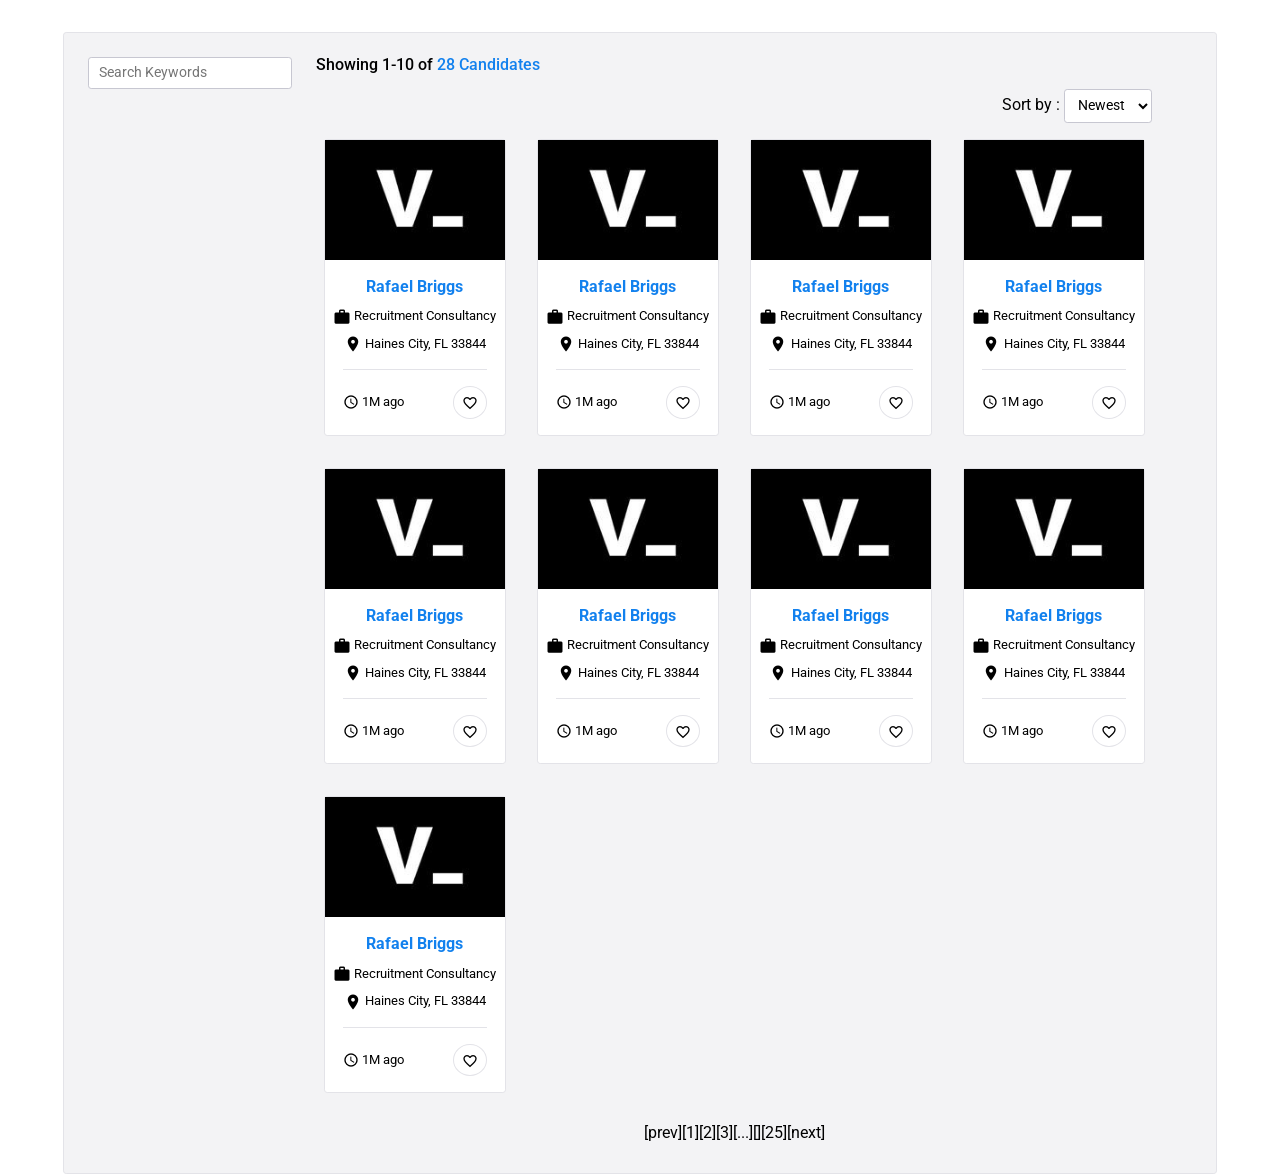
==== index.html @ 1dfc830b "Initial commit" ====
<!DOCTYPE html>
<html lang="en">

<head>
    <meta charset="UTF-8">
    <meta http-equiv="X-UA-Compatible" content="IE=edge">
    <meta name="viewport" content="width=device-width, initial-scale=1.0">
    <title>V_Camp Challenge JS</title>

    <!-- fonts from google -->
    <link rel="preconnect" href="https://fonts.googleapis.com">
    <link rel="preconnect" href="https://fonts.gstatic.com" crossorigin>
    <link href="https://fonts.googleapis.com/css2?family=Roboto:wght@300;400;500;700&display=swap" rel="stylesheet">

    <!-- icons from google -->
    <link
        href="https://fonts.googleapis.com/css?family=Material+Icons|Material+Icons+Outlined|Material+Icons+Two+Tone|Material+Icons+Round|Material+Icons+Sharp"
        rel="stylesheet">

    <link rel="stylesheet" href="css/reset.css">
    <link rel="stylesheet" href="css/styles.css">
</head>

<body>
    <div class="wrapper">
        <div class="search__container">
            <!-- columna 1 -->
            <input class="input" type="text" placeholder="Search Keywords">
        </div>

        <main>
            <!-- columna 2 -->
            <div class="search__showing">Showing <span class="showing__number">1-10</span> of <span class="showing__max">28 Candidates</span></div>

            <div class="sort__container">
                <label for="sort">Sort by :</label>
                <select class="input" id="sort" name="sort">
                    <option value="Newest">Newest</option>
                    <option value="value2">value2</option>
                </select>
            </div>

            <div class="users__container">

                <!-- card de prueba -->
                <div class="card">
                    <div class="card__image">
                        <img src="./images/valtech.jpg" alt="">
                    </div>
                    <div class="card__info">
                        <h2 class="card__title">
                            Rafael Briggs
                        </h2>
                        <div class="card__role">
                            <span class="material-icons">
                                work
                            </span>
                            <p class="card__role__text">
                                Recruitment Consultancy
                            </p>
                        </div>
                        <div class="card__location">
                            <span class="material-icons">
                                place
                            </span>
                            <p class="card__location__text">
                                Haines City, FL 33844
                            </p>
                        </div>
                    </div>

                    <div class="card__footer">
                        <span class="card__date">
                            <span class="material-icons-outlined card__date__icon">
                                watch_later
                            </span>
                            <p class="card__date__text">1M ago</p>
                        </span>
                        <button class="btnLike">
                            <span class="material-icons-outlined">
                                favorite_border
                            </span>
                        </button>
                    </div>

                </div>
                <!-- Termina card de prueba -->

                <!-- card de prueba -->
                <div class="card">
                    <div class="card__image">
                        <img src="./images/valtech.jpg" alt="">
                    </div>
                    <div class="card__info">
                        <h2 class="card__title">
                            Rafael Briggs
                        </h2>
                        <div class="card__role">
                            <span class="material-icons">
                                work
                            </span>
                            <p class="card__role__text">
                                Recruitment Consultancy
                            </p>
                        </div>
                        <div class="card__location">
                            <span class="material-icons">
                                place
                            </span>
                            <p class="card__location__text">
                                Haines City, FL 33844
                            </p>
                        </div>
                    </div>

                    <div class="card__footer">
                        <span class="card__date">
                            <span class="material-icons-outlined card__date__icon">
                                watch_later
                            </span>
                            <p class="card__date__text">1M ago</p>
                        </span>
                        <button class="btnLike">
                            <span class="material-icons-outlined">
                                favorite_border
                            </span>
                        </button>
                    </div>

                </div>
                <!-- Termina card de prueba -->

                <!-- card de prueba -->
                <div class="card">
                    <div class="card__image">
                        <img src="./images/valtech.jpg" alt="">
                    </div>
                    <div class="card__info">
                        <h2 class="card__title">
                            Rafael Briggs
                        </h2>
                        <div class="card__role">
                            <span class="material-icons">
                                work
                            </span>
                            <p class="card__role__text">
                                Recruitment Consultancy
                            </p>
                        </div>
                        <div class="card__location">
                            <span class="material-icons">
                                place
                            </span>
                            <p class="card__location__text">
                                Haines City, FL 33844
                            </p>
                        </div>
                    </div>

                    <div class="card__footer">
                        <span class="card__date">
                            <span class="material-icons-outlined card__date__icon">
                                watch_later
                            </span>
                            <p class="card__date__text">1M ago</p>
                        </span>
                        <button class="btnLike">
                            <span class="material-icons-outlined">
                                favorite_border
                            </span>
                        </button>
                    </div>

                </div>
                <!-- Termina card de prueba -->
                <!-- card de prueba -->
                <div class="card">
                    <div class="card__image">
                        <img src="./images/valtech.jpg" alt="">
                    </div>
                    <div class="card__info">
                        <h2 class="card__title">
                            Rafael Briggs
                        </h2>
                        <div class="card__role">
                            <span class="material-icons">
                                work
                            </span>
                            <p class="card__role__text">
                                Recruitment Consultancy
                            </p>
                        </div>
                        <div class="card__location">
                            <span class="material-icons">
                                place
                            </span>
                            <p class="card__location__text">
                                Haines City, FL 33844
                            </p>
                        </div>
                    </div>

                    <div class="card__footer">
                        <span class="card__date">
                            <span class="material-icons-outlined card__date__icon">
                                watch_later
                            </span>
                            <p class="card__date__text">1M ago</p>
                        </span>
                        <button class="btnLike">
                            <span class="material-icons-outlined">
                                favorite_border
                            </span>
                        </button>
                    </div>

                </div>
                <!-- Termina card de prueba -->
                <!-- card de prueba -->
                <div class="card">
                    <div class="card__image">
                        <img src="./images/valtech.jpg" alt="">
                    </div>
                    <div class="card__info">
                        <h2 class="card__title">
                            Rafael Briggs
                        </h2>
                        <div class="card__role">
                            <span class="material-icons">
                                work
                            </span>
                            <p class="card__role__text">
                                Recruitment Consultancy
                            </p>
                        </div>
                        <div class="card__location">
                            <span class="material-icons">
                                place
                            </span>
                            <p class="card__location__text">
                                Haines City, FL 33844
                            </p>
                        </div>
                    </div>

                    <div class="card__footer">
                        <span class="card__date">
                            <span class="material-icons-outlined card__date__icon">
                                watch_later
                            </span>
                            <p class="card__date__text">1M ago</p>
                        </span>
                        <button class="btnLike">
                            <span class="material-icons-outlined">
                                favorite_border
                            </span>
                        </button>
                    </div>

                </div>
                <!-- Termina card de prueba -->
                <!-- card de prueba -->
                <div class="card">
                    <div class="card__image">
                        <img src="./images/valtech.jpg" alt="">
                    </div>
                    <div class="card__info">
                        <h2 class="card__title">
                            Rafael Briggs
                        </h2>
                        <div class="card__role">
                            <span class="material-icons">
                                work
                            </span>
                            <p class="card__role__text">
                                Recruitment Consultancy
                            </p>
                        </div>
                        <div class="card__location">
                            <span class="material-icons">
                                place
                            </span>
                            <p class="card__location__text">
                                Haines City, FL 33844
                            </p>
                        </div>
                    </div>

                    <div class="card__footer">
                        <span class="card__date">
                            <span class="material-icons-outlined card__date__icon">
                                watch_later
                            </span>
                            <p class="card__date__text">1M ago</p>
                        </span>
                        <button class="btnLike">
                            <span class="material-icons-outlined">
                                favorite_border
                            </span>
                        </button>
                    </div>

                </div>
                <!-- Termina card de prueba -->
                <!-- card de prueba -->
                <div class="card">
                    <div class="card__image">
                        <img src="./images/valtech.jpg" alt="">
                    </div>
                    <div class="card__info">
                        <h2 class="card__title">
                            Rafael Briggs
                        </h2>
                        <div class="card__role">
                            <span class="material-icons">
                                work
                            </span>
                            <p class="card__role__text">
                                Recruitment Consultancy
                            </p>
                        </div>
                        <div class="card__location">
                            <span class="material-icons">
                                place
                            </span>
                            <p class="card__location__text">
                                Haines City, FL 33844
                            </p>
                        </div>
                    </div>

                    <div class="card__footer">
                        <span class="card__date">
                            <span class="material-icons-outlined card__date__icon">
                                watch_later
                            </span>
                            <p class="card__date__text">1M ago</p>
                        </span>
                        <button class="btnLike">
                            <span class="material-icons-outlined">
                                favorite_border
                            </span>
                        </button>
                    </div>

                </div>
                <!-- Termina card de prueba -->
                <!-- card de prueba -->
                <div class="card">
                    <div class="card__image">
                        <img src="./images/valtech.jpg" alt="">
                    </div>
                    <div class="card__info">
                        <h2 class="card__title">
                            Rafael Briggs
                        </h2>
                        <div class="card__role">
                            <span class="material-icons">
                                work
                            </span>
                            <p class="card__role__text">
                                Recruitment Consultancy
                            </p>
                        </div>
                        <div class="card__location">
                            <span class="material-icons">
                                place
                            </span>
                            <p class="card__location__text">
                                Haines City, FL 33844
                            </p>
                        </div>
                    </div>

                    <div class="card__footer">
                        <span class="card__date">
                            <span class="material-icons-outlined card__date__icon">
                                watch_later
                            </span>
                            <p class="card__date__text">1M ago</p>
                        </span>
                        <button class="btnLike">
                            <span class="material-icons-outlined">
                                favorite_border
                            </span>
                        </button>
                    </div>

                </div>
                <!-- Termina card de prueba -->
                <!-- card de prueba -->
                <div class="card">
                    <div class="card__image">
                        <img src="./images/valtech.jpg" alt="">
                    </div>
                    <div class="card__info">
                        <h2 class="card__title">
                            Rafael Briggs
                        </h2>
                        <div class="card__role">
                            <span class="material-icons">
                                work
                            </span>
                            <p class="card__role__text">
                                Recruitment Consultancy
                            </p>
                        </div>
                        <div class="card__location">
                            <span class="material-icons">
                                place
                            </span>
                            <p class="card__location__text">
                                Haines City, FL 33844
                            </p>
                        </div>
                    </div>

                    <div class="card__footer">
                        <span class="card__date">
                            <span class="material-icons-outlined card__date__icon">
                                watch_later
                            </span>
                            <p class="card__date__text">1M ago</p>
                        </span>
                        <button class="btnLike">
                            <span class="material-icons-outlined">
                                favorite_border
                            </span>
                        </button>
                    </div>

                </div>
                <!-- Termina card de prueba -->

            </div>

            <div class="pagination__container">
                [prev][1][2][3][...][][25][next]
            </div>
        </main>
    </div>
</body>

</html>
---- css/styles.css ----
:root {
    /* Variables */
    --base-color: #f3f3f5; /*  hsl(240, 9%, 96%  */
    --strong-darker-base-color: hsl(240, 9%, 80%);
    --darker-base-color: hsl(240, 9%, 90%);
    --blue-color: #1281ee;
    --white-color: #ffffff;
    --black-color: #47494b;

    --card-width: 180px;
}

* {
    font-family: Roboto;
}

/* ------ Estructura ----- */
body {
    display: flex;
    align-items: center;
    justify-content: center;
    /* border: 2px solid orange; */
}

.wrapper {
    background-color: var(--base-color);
    margin-top: 2rem;
    padding-top: 1.5rem;
    display: grid;
    grid-template-columns: auto 1fr;
    border: 1px solid var(--darker-base-color);
    border-radius: 0.2rem;
    width: 90%;
}

.search__container {
    margin: 0 1.5rem;
}

main {
    display: flex;
    flex-direction: column;
    align-items: center;
    justify-content: center;
    /* border: 2px solid red; */
    margin-right: 4rem;
}

.search__showing {
    align-self: start;
    font-weight: 500;
}
.showing__number {
}
.showing__max {
    color: var(--blue-color);
}

.sort__container {
    padding: 1rem 0;
    align-self: end;
    /* border: 2px solid purple; */
}

.users__container {
    width: 100%;
    /* border: 2px solid blue; */
    display: grid;
    grid-template-columns: repeat(auto-fit, minmax(var(--card-width), 1fr));
    align-items: center;
    justify-items: center;
    grid-column-gap: 1rem;
    grid-row-gap: 2rem;
}

/* ----- start of card ----- */
.card {
    display: flex;
    flex-direction: column;
    align-items: center;
    width: var(--card-width);
    /* border: 2px solid yellowgreen; */
    background-color: var(--white-color);
    border: 1px solid var(--darker-base-color);
    border-radius: 0.2rem;
}

.card__image {
    width: 100%;
    height: 120px;
    background-color: grey;
}
.card__image > img {
    width: 100%;
    height: 100%;
    object-fit: cover;
}

.card__info {
    /* border: 2px solid red; */
    width: 100%;
    display: flex;
    flex-direction: column;
    align-items: center;
    justify-content: center;
}

.card__title {
    color: var(--blue-color);
    margin-top: 1.2rem;
    margin-bottom: 0.5rem;
}

.card__role,
.card__location {
    font-size: 0.8rem;
    margin: 0.3rem 0;
    display: flex;
    align-items: center;
    justify-content: center;
    /* border: 2px solid orange; */
}

.card__footer {
    width: 80%;
    display: flex;
    align-items: center;
    justify-content: space-between;
    /* border: 2px solid orange; */
    padding: 1rem 0;
    margin-top: 0.7rem;
    border-top: 1px solid var(--darker-base-color);
}

.card__date {
    display: flex;
    align-items: center;
    justify-content: center;
    /* border: 2px solid purple; */
}
.card__date__icon {
    /* margin-right: 0.1rem; */
}
.card__date__text {
    font-size: 0.8rem;
    margin-left: 0.2rem;
    width: 4rem;
    /* border: 2px solid red; */
}

.btnLike {
    background-color: var(--white-color);
    border-radius: 50%;
    outline: none;
    border: none;
    padding: 0.5rem;
    padding-bottom: 0.2rem;
    cursor: pointer;
    border: 1px solid var(--darker-base-color);
}

/* ----- end of card ----- */

.pagination__container {
    padding: 2rem 0;
}
/* ----- end of Estructura ----- */

/* ----- estilos generales ----- */

.input {
    background-color: var(--white-color);
    padding: 0.4rem 0.6rem;
    font-size: 0.9rem;
    border-radius: 0.2rem;
    outline: none;
    font-weight: 400;
    border: 0.05rem solid var(--strong-darker-base-color);
    color: black;
}
/* ---- end of estilos generales ----- */

.material-icons {
    font-size: 18px;
    margin-right: 0.2rem;
}

.material-icons-outlined {
    font-size: 16px;
}
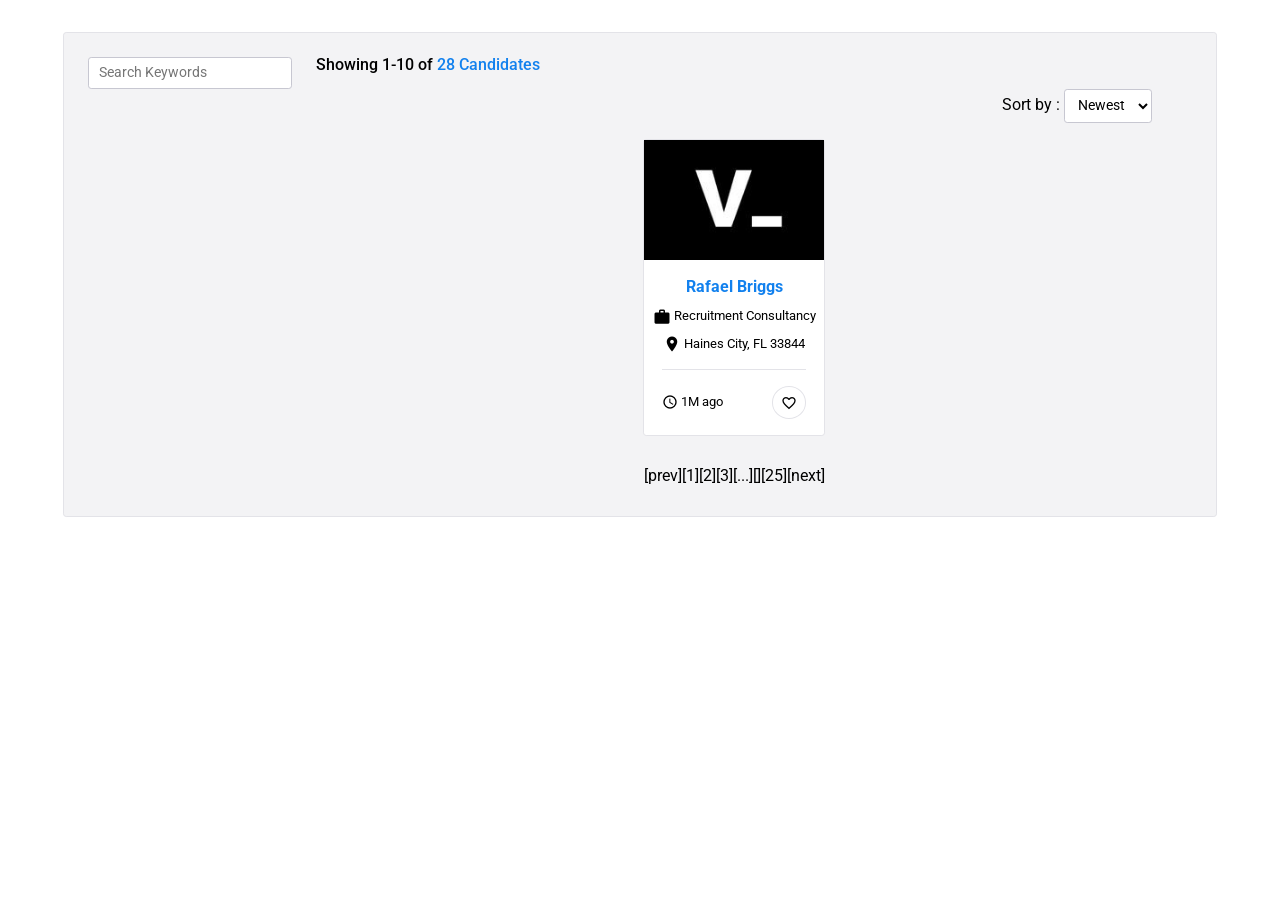
==== commit d5b9fe45: "fetch fully working. Cards done." ====
--- a/index.html
+++ b/index.html
@@ -44,355 +44,11 @@
 
                 <!-- card de prueba -->
                 <div class="card">
+
                     <div class="card__image">
                         <img src="./images/valtech.jpg" alt="">
                     </div>
-                    <div class="card__info">
-                        <h2 class="card__title">
-                            Rafael Briggs
-                        </h2>
-                        <div class="card__role">
-                            <span class="material-icons">
-                                work
-                            </span>
-                            <p class="card__role__text">
-                                Recruitment Consultancy
-                            </p>
-                        </div>
-                        <div class="card__location">
-                            <span class="material-icons">
-                                place
-                            </span>
-                            <p class="card__location__text">
-                                Haines City, FL 33844
-                            </p>
-                        </div>
-                    </div>
-
-                    <div class="card__footer">
-                        <span class="card__date">
-                            <span class="material-icons-outlined card__date__icon">
-                                watch_later
-                            </span>
-                            <p class="card__date__text">1M ago</p>
-                        </span>
-                        <button class="btnLike">
-                            <span class="material-icons-outlined">
-                                favorite_border
-                            </span>
-                        </button>
-                    </div>
-
-                </div>
-                <!-- Termina card de prueba -->
-
-                <!-- card de prueba -->
-                <div class="card">
-                    <div class="card__image">
-                        <img src="./images/valtech.jpg" alt="">
-                    </div>
-                    <div class="card__info">
-                        <h2 class="card__title">
-                            Rafael Briggs
-                        </h2>
-                        <div class="card__role">
-                            <span class="material-icons">
-                                work
-                            </span>
-                            <p class="card__role__text">
-                                Recruitment Consultancy
-                            </p>
-                        </div>
-                        <div class="card__location">
-                            <span class="material-icons">
-                                place
-                            </span>
-                            <p class="card__location__text">
-                                Haines City, FL 33844
-                            </p>
-                        </div>
-                    </div>
-
-                    <div class="card__footer">
-                        <span class="card__date">
-                            <span class="material-icons-outlined card__date__icon">
-                                watch_later
-                            </span>
-                            <p class="card__date__text">1M ago</p>
-                        </span>
-                        <button class="btnLike">
-                            <span class="material-icons-outlined">
-                                favorite_border
-                            </span>
-                        </button>
-                    </div>
-
-                </div>
-                <!-- Termina card de prueba -->
-
-                <!-- card de prueba -->
-                <div class="card">
-                    <div class="card__image">
-                        <img src="./images/valtech.jpg" alt="">
-                    </div>
-                    <div class="card__info">
-                        <h2 class="card__title">
-                            Rafael Briggs
-                        </h2>
-                        <div class="card__role">
-                            <span class="material-icons">
-                                work
-                            </span>
-                            <p class="card__role__text">
-                                Recruitment Consultancy
-                            </p>
-                        </div>
-                        <div class="card__location">
-                            <span class="material-icons">
-                                place
-                            </span>
-                            <p class="card__location__text">
-                                Haines City, FL 33844
-                            </p>
-                        </div>
-                    </div>
-
-                    <div class="card__footer">
-                        <span class="card__date">
-                            <span class="material-icons-outlined card__date__icon">
-                                watch_later
-                            </span>
-                            <p class="card__date__text">1M ago</p>
-                        </span>
-                        <button class="btnLike">
-                            <span class="material-icons-outlined">
-                                favorite_border
-                            </span>
-                        </button>
-                    </div>
-
-                </div>
-                <!-- Termina card de prueba -->
-                <!-- card de prueba -->
-                <div class="card">
-                    <div class="card__image">
-                        <img src="./images/valtech.jpg" alt="">
-                    </div>
-                    <div class="card__info">
-                        <h2 class="card__title">
-                            Rafael Briggs
-                        </h2>
-                        <div class="card__role">
-                            <span class="material-icons">
-                                work
-                            </span>
-                            <p class="card__role__text">
-                                Recruitment Consultancy
-                            </p>
-                        </div>
-                        <div class="card__location">
-                            <span class="material-icons">
-                                place
-                            </span>
-                            <p class="card__location__text">
-                                Haines City, FL 33844
-                            </p>
-                        </div>
-                    </div>
-
-                    <div class="card__footer">
-                        <span class="card__date">
-                            <span class="material-icons-outlined card__date__icon">
-                                watch_later
-                            </span>
-                            <p class="card__date__text">1M ago</p>
-                        </span>
-                        <button class="btnLike">
-                            <span class="material-icons-outlined">
-                                favorite_border
-                            </span>
-                        </button>
-                    </div>
-
-                </div>
-                <!-- Termina card de prueba -->
-                <!-- card de prueba -->
-                <div class="card">
-                    <div class="card__image">
-                        <img src="./images/valtech.jpg" alt="">
-                    </div>
-                    <div class="card__info">
-                        <h2 class="card__title">
-                            Rafael Briggs
-                        </h2>
-                        <div class="card__role">
-                            <span class="material-icons">
-                                work
-                            </span>
-                            <p class="card__role__text">
-                                Recruitment Consultancy
-                            </p>
-                        </div>
-                        <div class="card__location">
-                            <span class="material-icons">
-                                place
-                            </span>
-                            <p class="card__location__text">
-                                Haines City, FL 33844
-                            </p>
-                        </div>
-                    </div>
-
-                    <div class="card__footer">
-                        <span class="card__date">
-                            <span class="material-icons-outlined card__date__icon">
-                                watch_later
-                            </span>
-                            <p class="card__date__text">1M ago</p>
-                        </span>
-                        <button class="btnLike">
-                            <span class="material-icons-outlined">
-                                favorite_border
-                            </span>
-                        </button>
-                    </div>
-
-                </div>
-                <!-- Termina card de prueba -->
-                <!-- card de prueba -->
-                <div class="card">
-                    <div class="card__image">
-                        <img src="./images/valtech.jpg" alt="">
-                    </div>
-                    <div class="card__info">
-                        <h2 class="card__title">
-                            Rafael Briggs
-                        </h2>
-                        <div class="card__role">
-                            <span class="material-icons">
-                                work
-                            </span>
-                            <p class="card__role__text">
-                                Recruitment Consultancy
-                            </p>
-                        </div>
-                        <div class="card__location">
-                            <span class="material-icons">
-                                place
-                            </span>
-                            <p class="card__location__text">
-                                Haines City, FL 33844
-                            </p>
-                        </div>
-                    </div>
-
-                    <div class="card__footer">
-                        <span class="card__date">
-                            <span class="material-icons-outlined card__date__icon">
-                                watch_later
-                            </span>
-                            <p class="card__date__text">1M ago</p>
-                        </span>
-                        <button class="btnLike">
-                            <span class="material-icons-outlined">
-                                favorite_border
-                            </span>
-                        </button>
-                    </div>
-
-                </div>
-                <!-- Termina card de prueba -->
-                <!-- card de prueba -->
-                <div class="card">
-                    <div class="card__image">
-                        <img src="./images/valtech.jpg" alt="">
-                    </div>
-                    <div class="card__info">
-                        <h2 class="card__title">
-                            Rafael Briggs
-                        </h2>
-                        <div class="card__role">
-                            <span class="material-icons">
-                                work
-                            </span>
-                            <p class="card__role__text">
-                                Recruitment Consultancy
-                            </p>
-                        </div>
-                        <div class="card__location">
-                            <span class="material-icons">
-                                place
-                            </span>
-                            <p class="card__location__text">
-                                Haines City, FL 33844
-                            </p>
-                        </div>
-                    </div>
-
-                    <div class="card__footer">
-                        <span class="card__date">
-                            <span class="material-icons-outlined card__date__icon">
-                                watch_later
-                            </span>
-                            <p class="card__date__text">1M ago</p>
-                        </span>
-                        <button class="btnLike">
-                            <span class="material-icons-outlined">
-                                favorite_border
-                            </span>
-                        </button>
-                    </div>
-
-                </div>
-                <!-- Termina card de prueba -->
-                <!-- card de prueba -->
-                <div class="card">
-                    <div class="card__image">
-                        <img src="./images/valtech.jpg" alt="">
-                    </div>
-                    <div class="card__info">
-                        <h2 class="card__title">
-                            Rafael Briggs
-                        </h2>
-                        <div class="card__role">
-                            <span class="material-icons">
-                                work
-                            </span>
-                            <p class="card__role__text">
-                                Recruitment Consultancy
-                            </p>
-                        </div>
-                        <div class="card__location">
-                            <span class="material-icons">
-                                place
-                            </span>
-                            <p class="card__location__text">
-                                Haines City, FL 33844
-                            </p>
-                        </div>
-                    </div>
-
-                    <div class="card__footer">
-                        <span class="card__date">
-                            <span class="material-icons-outlined card__date__icon">
-                                watch_later
-                            </span>
-                            <p class="card__date__text">1M ago</p>
-                        </span>
-                        <button class="btnLike">
-                            <span class="material-icons-outlined">
-                                favorite_border
-                            </span>
-                        </button>
-                    </div>
-
-                </div>
-                <!-- Termina card de prueba -->
-                <!-- card de prueba -->
-                <div class="card">
-                    <div class="card__image">
-                        <img src="./images/valtech.jpg" alt="">
-                    </div>
+                    
                     <div class="card__info">
                         <h2 class="card__title">
                             Rafael Briggs
@@ -439,6 +95,9 @@
             </div>
         </main>
     </div>
+
+
+    <script src="./js/main.js" type="module"></script>
 </body>
 
 </html>
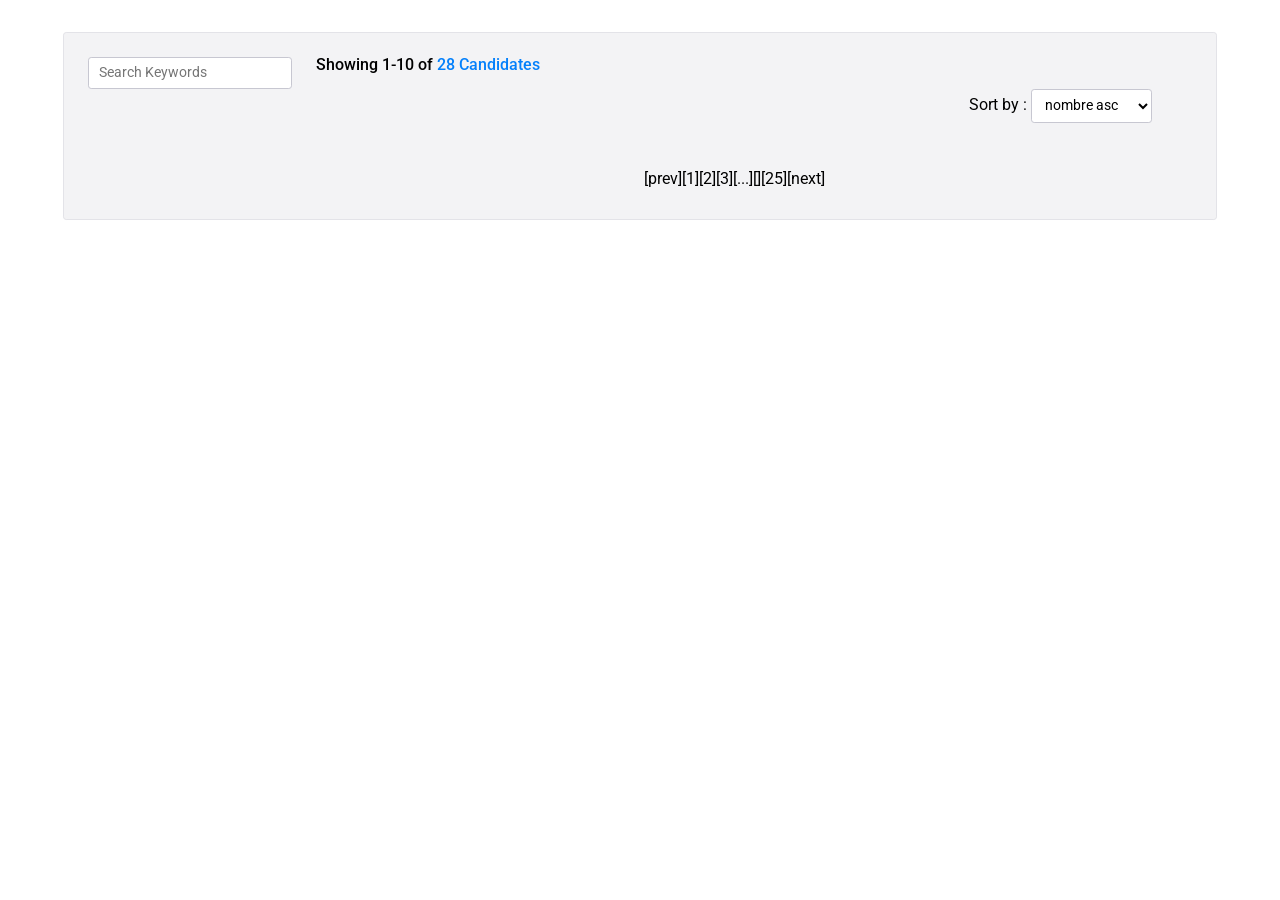
==== commit 848b5dd2: "Search and sort fully working," ====
--- a/index.html
+++ b/index.html
@@ -6,6 +6,8 @@
     <meta http-equiv="X-UA-Compatible" content="IE=edge">
     <meta name="viewport" content="width=device-width, initial-scale=1.0">
     <title>V_Camp Challenge JS</title>
+
+    <link rel="shortcut icon" href="#">
 
     <!-- fonts from google -->
     <link rel="preconnect" href="https://fonts.googleapis.com">
@@ -25,36 +27,41 @@
     <div class="wrapper">
         <div class="search__container">
             <!-- columna 1 -->
-            <input class="input" type="text" placeholder="Search Keywords">
+            <input id="search__input" class="input" type="text" placeholder="Search Keywords">
         </div>
 
         <main>
             <!-- columna 2 -->
-            <div class="search__showing">Showing <span class="showing__number">1-10</span> of <span class="showing__max">28 Candidates</span></div>
+            <div class="search__showing">Showing <span class="showing__number">1-10</span> of <span
+                    class="showing__max">28 Candidates</span></div>
 
             <div class="sort__container">
                 <label for="sort">Sort by :</label>
-                <select class="input" id="sort" name="sort">
-                    <option value="Newest">Newest</option>
-                    <option value="value2">value2</option>
+                <select id="sort__input" class="input" id="sort" name="sort">
+                    <option value="nameasc">nombre asc</option>
+                    <option value="namedesc">nombre desc</option>
+                    <option value="apellidoasc">apellido asc</option>
+                    <option value="apellidodesc">apellido desc</option>
+                    <option value="paisasc">pais asc</option>
+                    <option value="paisdesc">pais desc</option>
                 </select>
             </div>
 
             <div class="users__container">
 
                 <!-- card de prueba -->
-                <div class="card">
+                <!-- <div class="card">
 
                     <div class="card__image">
                         <img src="./images/valtech.jpg" alt="">
                     </div>
-                    
+
                     <div class="card__info">
                         <h2 class="card__title">
                             Rafael Briggs
                         </h2>
                         <div class="card__role">
-                            <span class="material-icons">
+                            <span id="work__icon" class="material-icons">
                                 work
                             </span>
                             <p class="card__role__text">
@@ -69,23 +76,23 @@
                                 Haines City, FL 33844
                             </p>
                         </div>
+
+                        <div class="card__footer">
+                            <span class="card__date">
+                                <span class="material-icons-outlined card__date__icon">
+                                    watch_later
+                                </span>
+                                <p class="card__date__text">1M ago</p>
+                            </span>
+                            <button id="btn__like">
+                                <span class="material-icons-outlined">
+                                    favorite_border
+                                </span>
+                            </button>
+                        </div>
                     </div>
 
-                    <div class="card__footer">
-                        <span class="card__date">
-                            <span class="material-icons-outlined card__date__icon">
-                                watch_later
-                            </span>
-                            <p class="card__date__text">1M ago</p>
-                        </span>
-                        <button class="btnLike">
-                            <span class="material-icons-outlined">
-                                favorite_border
-                            </span>
-                        </button>
-                    </div>
-
-                </div>
+                </div> -->
                 <!-- Termina card de prueba -->
 
             </div>
--- a/css/styles.css
+++ b/css/styles.css
@@ -3,11 +3,14 @@
     --base-color: #f3f3f5; /*  hsl(240, 9%, 96%  */
     --strong-darker-base-color: hsl(240, 9%, 80%);
     --darker-base-color: hsl(240, 9%, 90%);
-    --blue-color: #1281ee;
+
+    --blue-color: hsl(210, 97%, 50%);
+    --lighter-blue-color: hsl(210, 97%, 97%);
+
     --white-color: #ffffff;
     --black-color: #47494b;
 
-    --card-width: 180px;
+    --card-width: 185px;
 }
 
 * {
@@ -81,13 +84,11 @@
     width: var(--card-width);
     /* border: 2px solid yellowgreen; */
     background-color: var(--white-color);
-    border: 1px solid var(--darker-base-color);
-    border-radius: 0.2rem;
 }
 
 .card__image {
     width: 100%;
-    height: 120px;
+    height: 130px;
     background-color: grey;
 }
 .card__image > img {
@@ -97,28 +98,38 @@
 }
 
 .card__info {
-    /* border: 2px solid red; */
+    border: 2px solid red;
     width: 100%;
     display: flex;
     flex-direction: column;
     align-items: center;
     justify-content: center;
+    border: 1px solid var(--darker-base-color);
+    border-top: none;
+    border-radius: 0.1rem;
 }
 
 .card__title {
     color: var(--blue-color);
-    margin-top: 1.2rem;
-    margin-bottom: 0.5rem;
+    margin-top: 1.1rem;
+    margin-bottom: 0.8rem;
+    cursor: pointer;
 }
 
 .card__role,
 .card__location {
-    font-size: 0.8rem;
-    margin: 0.3rem 0;
+    text-align: center;
+    font-size: 0.75rem;
+    line-height: 1rem;
+    /* margin: 0.2rem 0; */
     display: flex;
     align-items: center;
     justify-content: center;
     /* border: 2px solid orange; */
+}
+
+.card__location {
+    min-height: 36px;
 }
 
 .card__footer {
@@ -127,7 +138,7 @@
     align-items: center;
     justify-content: space-between;
     /* border: 2px solid orange; */
-    padding: 1rem 0;
+    padding: 0.7rem 0;
     margin-top: 0.7rem;
     border-top: 1px solid var(--darker-base-color);
 }
@@ -148,7 +159,7 @@
     /* border: 2px solid red; */
 }
 
-.btnLike {
+#btn__like {
     background-color: var(--white-color);
     border-radius: 50%;
     outline: none;
@@ -157,6 +168,11 @@
     padding-bottom: 0.2rem;
     cursor: pointer;
     border: 1px solid var(--darker-base-color);
+}
+#btn__like:hover {
+    /* border-color: var(--blue-color); */
+    background-color: var(--lighter-blue-color);
+    transition: all 0.15s ease-in-out;
 }
 
 /* ----- end of card ----- */
@@ -177,14 +193,27 @@
     font-weight: 400;
     border: 0.05rem solid var(--strong-darker-base-color);
     color: black;
+    cursor: text;
+}
+
+#sort__input{
+    cursor: pointer;
 }
 /* ---- end of estilos generales ----- */
 
 .material-icons {
-    font-size: 18px;
-    margin-right: 0.2rem;
-}
-
+    font-size: 16px;
+}
 .material-icons-outlined {
     font-size: 16px;
 }
+
+#work__icon {
+    margin-right: 0.2rem;
+}
+
+#card__location__icon {
+    position: relative;
+    top: 0.25rem;
+    left: 0.18rem;
+}
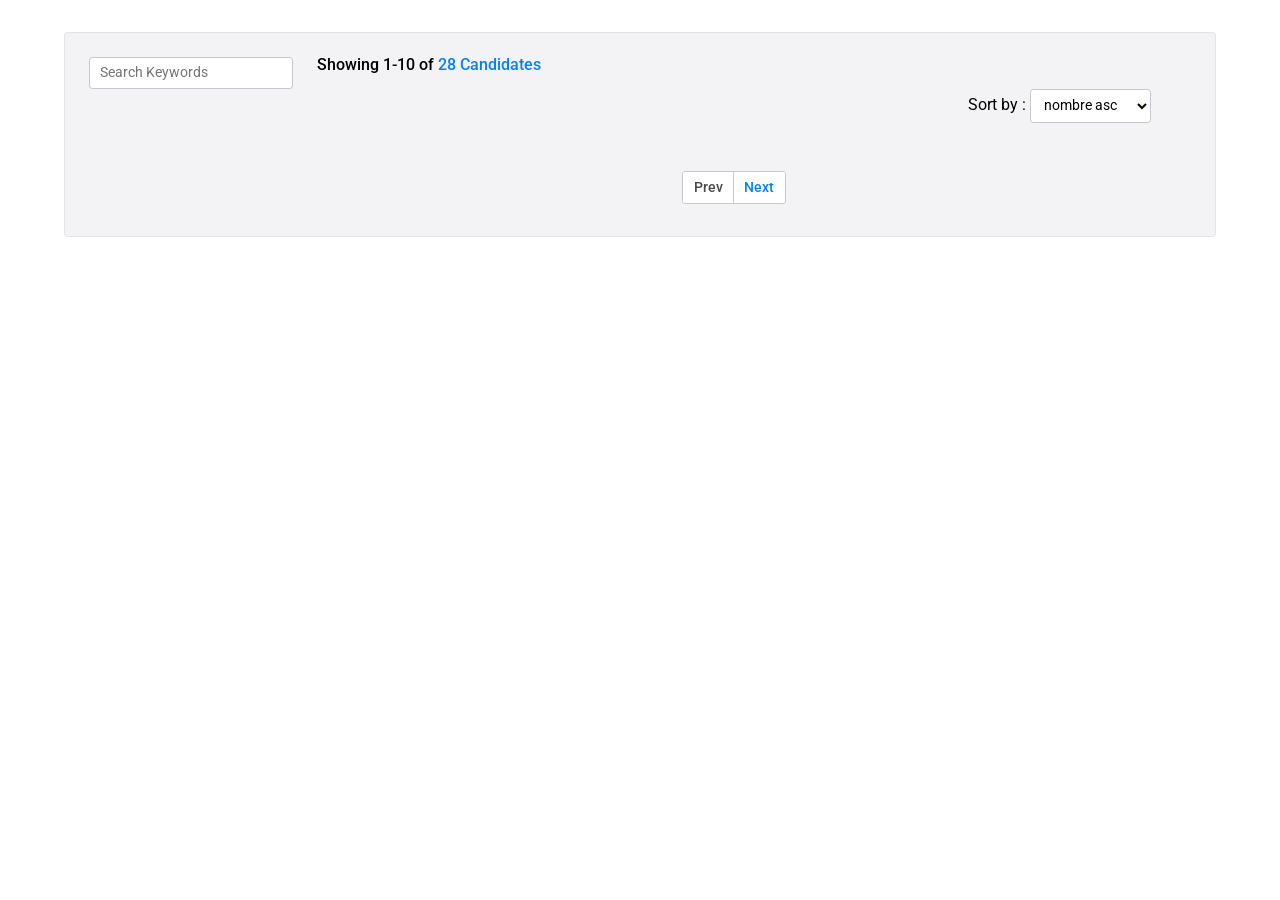
==== commit 0d8d3ec9: "advanced" ====
--- a/index.html
+++ b/index.html
@@ -98,7 +98,16 @@
             </div>
 
             <div class="pagination__container">
-                [prev][1][2][3][...][][25][next]
+                <!-- [prev][1][2][3][...][][25][next] -->
+                <button class="pagination__btnprev">Prev</button>
+                <div class="pagination__btncontainer">
+                    <!-- <button class="pagination__btn current__page">1</button>
+                        <button class="pagination__btn">2</button>
+                        <button class="pagination__btn">3</button>
+                        <button class="pagination__btn" disabled="true">...</button>
+                        <button class="pagination__btn">10</button> -->
+                </div>
+                <button class="pagination__btnnext">Next</button>
             </div>
         </main>
     </div>
--- a/css/styles.css
+++ b/css/styles.css
@@ -178,8 +178,58 @@
 /* ----- end of card ----- */
 
 .pagination__container {
-    padding: 2rem 0;
-}
+    margin: 2rem 0;
+    width: auto;
+    display: flex;
+    align-items: center;
+    justify-content: center;
+    border: 1px solid var(--strong-darker-base-color);
+    border-radius: 0.2rem;
+    overflow: hidden;
+}
+
+.pagination__btncontainer {
+    display: flex;
+    align-items: center;
+    justify-content: center;
+}
+
+.pagination__btn,
+.pagination__btnprev,
+.pagination__btnnext {
+    background-color: var(--white-color);
+    outline: none;
+    border: none;
+    border-left: 1px solid var(--strong-darker-base-color);
+    padding: 0.45rem 0.65rem;
+    cursor: pointer;
+    margin: 0;
+    font-size: 0.9rem;
+    font-weight: 500;
+    color: var(--blue-color);
+}
+.pagination__btn:hover,
+.pagination__btnprev:hover,
+.pagination__btnnext:hover {
+    background-color: var(--lighter-blue-color);
+}
+
+.pagination__btn {
+}
+
+.pagination__btnprev {
+    color: var(--black-color);
+    border:none;
+}
+
+.current__page,
+.current__page:hover {
+    background-color: var(--blue-color);
+    color: var(--white-color);
+    /* z-index: 2; */
+    /* transform: scale(1.05); */
+}
+
 /* ----- end of Estructura ----- */
 
 /* ----- estilos generales ----- */
@@ -196,7 +246,7 @@
     cursor: text;
 }
 
-#sort__input{
+#sort__input {
     cursor: pointer;
 }
 /* ---- end of estilos generales ----- */
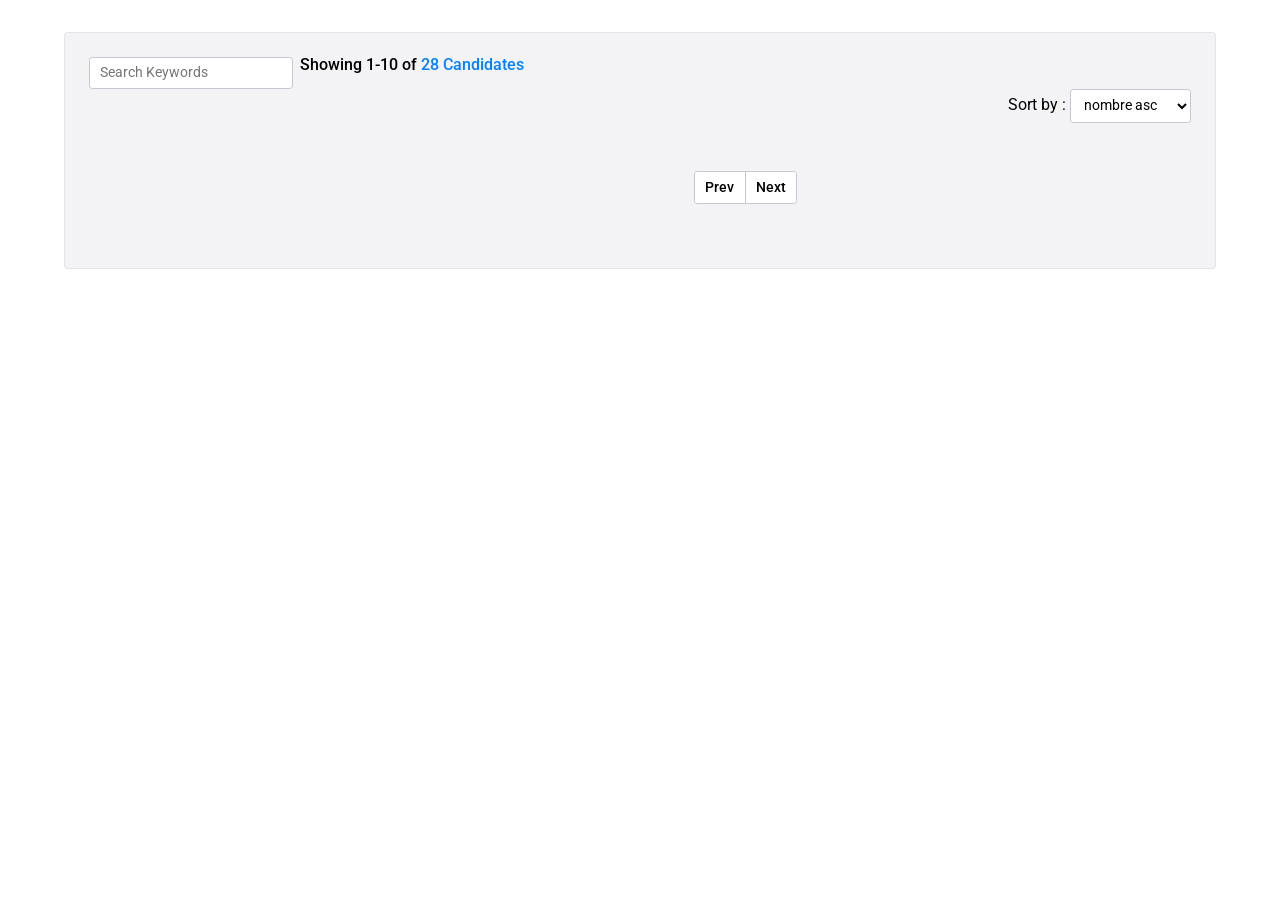
==== commit 10b7cdf1: "Finished. Still needing to do the dinamic version of the pagination buttons." ====
--- a/index.html
+++ b/index.html
@@ -19,6 +19,7 @@
         href="https://fonts.googleapis.com/css?family=Material+Icons|Material+Icons+Outlined|Material+Icons+Two+Tone|Material+Icons+Round|Material+Icons+Sharp"
         rel="stylesheet">
 
+        <!-- styles -->
     <link rel="stylesheet" href="css/reset.css">
     <link rel="stylesheet" href="css/styles.css">
 </head>
@@ -28,6 +29,7 @@
         <div class="search__container">
             <!-- columna 1 -->
             <input id="search__input" class="input" type="text" placeholder="Search Keywords">
+            <button id="search__reset" class="hide">X</button>
         </div>
 
         <main>
@@ -48,70 +50,18 @@
             </div>
 
             <div class="users__container">
-
-                <!-- card de prueba -->
-                <!-- <div class="card">
-
-                    <div class="card__image">
-                        <img src="./images/valtech.jpg" alt="">
-                    </div>
-
-                    <div class="card__info">
-                        <h2 class="card__title">
-                            Rafael Briggs
-                        </h2>
-                        <div class="card__role">
-                            <span id="work__icon" class="material-icons">
-                                work
-                            </span>
-                            <p class="card__role__text">
-                                Recruitment Consultancy
-                            </p>
-                        </div>
-                        <div class="card__location">
-                            <span class="material-icons">
-                                place
-                            </span>
-                            <p class="card__location__text">
-                                Haines City, FL 33844
-                            </p>
-                        </div>
-
-                        <div class="card__footer">
-                            <span class="card__date">
-                                <span class="material-icons-outlined card__date__icon">
-                                    watch_later
-                                </span>
-                                <p class="card__date__text">1M ago</p>
-                            </span>
-                            <button id="btn__like">
-                                <span class="material-icons-outlined">
-                                    favorite_border
-                                </span>
-                            </button>
-                        </div>
-                    </div>
-
-                </div> -->
-                <!-- Termina card de prueba -->
-
             </div>
 
             <div class="pagination__container">
                 <!-- [prev][1][2][3][...][][25][next] -->
                 <button class="pagination__btnprev">Prev</button>
                 <div class="pagination__btncontainer">
-                    <!-- <button class="pagination__btn current__page">1</button>
-                        <button class="pagination__btn">2</button>
-                        <button class="pagination__btn">3</button>
-                        <button class="pagination__btn" disabled="true">...</button>
-                        <button class="pagination__btn">10</button> -->
                 </div>
                 <button class="pagination__btnnext">Next</button>
             </div>
+            <p id="zeroMessage" class="hide">Zero matching candidates.</p>
         </main>
     </div>
-
 
     <script src="./js/main.js" type="module"></script>
 </body>
--- a/css/styles.css
+++ b/css/styles.css
@@ -17,7 +17,7 @@
     font-family: Roboto;
 }
 
-/* ------ Estructura ----- */
+
 body {
     display: flex;
     align-items: center;
@@ -31,27 +31,58 @@
     padding-top: 1.5rem;
     display: grid;
     grid-template-columns: auto 1fr;
+    grid-template-areas: "search__container main";
     border: 1px solid var(--darker-base-color);
     border-radius: 0.2rem;
     width: 90%;
+    /* border: 2px solid red; */
+}
+
+@media (max-width: 800px) {
+    .wrapper {
+        width: 100%;
+        grid-template-columns: auto;
+        grid-template-rows: auto auto;
+        grid-template-areas:
+            "search__container"
+            "main";
+    }
 }
 
 .search__container {
-    margin: 0 1.5rem;
+    position: relative;
+    grid-area: search__container;
+    margin-left: 1.5rem;
+    width: 187px;
+    margin-bottom: 1rem;
+    /* border: 2px solid green; */
+}
+
+#search__reset {
+    position: absolute;
+    border-radius: 0.2rem;
+    outline: none;
+    border: none;
+    right: 0.4rem;
+    top: 0.4rem;
+    border: 1px solid var(--darker-base-color);
 }
 
 main {
+    grid-area: main;
     display: flex;
     flex-direction: column;
     align-items: center;
     justify-content: center;
-    /* border: 2px solid red; */
-    margin-right: 4rem;
+    /* border: 2px solid orange; */
+    margin-right: 1.5rem;
+    margin-left: 1.5rem;
 }
 
 .search__showing {
     align-self: start;
     font-weight: 500;
+    /* border: 2px solid yellow; */
 }
 .showing__number {
 }
@@ -67,16 +98,17 @@
 
 .users__container {
     width: 100%;
+    padding: 0 auto;
     /* border: 2px solid blue; */
     display: grid;
-    grid-template-columns: repeat(auto-fit, minmax(var(--card-width), 1fr));
-    align-items: center;
-    justify-items: center;
+    grid-template-columns: repeat(auto-fit, var(--card-width));
+    align-items: center;
+    justify-content: center;
     grid-column-gap: 1rem;
-    grid-row-gap: 2rem;
-}
-
-/* ----- start of card ----- */
+    grid-row-gap: 3rem;
+}
+
+/* ---------------------- start of card ---------------------------- */
 .card {
     display: flex;
     flex-direction: column;
@@ -150,7 +182,6 @@
     /* border: 2px solid purple; */
 }
 .card__date__icon {
-    /* margin-right: 0.1rem; */
 }
 .card__date__text {
     font-size: 0.8rem;
@@ -174,11 +205,11 @@
     background-color: var(--lighter-blue-color);
     transition: all 0.15s ease-in-out;
 }
-
-/* ----- end of card ----- */
+/* -------------------- end of card ---------------------------- */
 
 .pagination__container {
     margin: 2rem 0;
+    margin-bottom: 4rem;
     width: auto;
     display: flex;
     align-items: center;
@@ -188,11 +219,16 @@
     overflow: hidden;
 }
 
+/* Modificacion para varios botones */
 .pagination__btncontainer {
-    display: flex;
-    align-items: center;
-    justify-content: center;
-}
+    display: grid;
+    align-items: center;
+    justify-items: center;
+    grid-template-columns: repeat(5, auto);
+    grid-row-gap: 1px;
+    background-color: var(--strong-darker-base-color);
+}
+/* Modificacion para varios botones */
 
 .pagination__btn,
 .pagination__btnprev,
@@ -207,6 +243,7 @@
     font-size: 0.9rem;
     font-weight: 500;
     color: var(--blue-color);
+    height: 100%;
 }
 .pagination__btn:hover,
 .pagination__btnprev:hover,
@@ -215,25 +252,33 @@
 }
 
 .pagination__btn {
-}
-
+    width: 2.3rem;
+}
+
+.pagination__btnprev, .pagination__btnnext{
+    color: black;
+}
 .pagination__btnprev {
-    color: var(--black-color);
-    border:none;
-}
+    border: none;
+}
+
+/* No llegué a implementar el estilo para el disabled del next/prev. */
+/* .disabled {
+    color: black;
+    cursor: default;
+}
+.disabled:hover {
+    background-color: white;
+} */
 
 .current__page,
 .current__page:hover {
     background-color: var(--blue-color);
     color: var(--white-color);
-    /* z-index: 2; */
-    /* transform: scale(1.05); */
-}
-
-/* ----- end of Estructura ----- */
-
-/* ----- estilos generales ----- */
-
+}
+
+
+/* -------------------- estilos generales --------------------- */
 .input {
     background-color: var(--white-color);
     padding: 0.4rem 0.6rem;
@@ -245,11 +290,9 @@
     color: black;
     cursor: text;
 }
-
 #sort__input {
     cursor: pointer;
 }
-/* ---- end of estilos generales ----- */
 
 .material-icons {
     font-size: 16px;
@@ -257,13 +300,22 @@
 .material-icons-outlined {
     font-size: 16px;
 }
-
 #work__icon {
     margin-right: 0.2rem;
 }
-
 #card__location__icon {
     position: relative;
     top: 0.25rem;
     left: 0.18rem;
 }
+
+.hide {
+    display: none;
+}
+
+#zeroMessage {
+    margin-top: 2rem;
+    margin-bottom: 5rem;
+    font-size: 1.4rem;
+}
+/* ----------------- end of estilos generales ------------------ */
